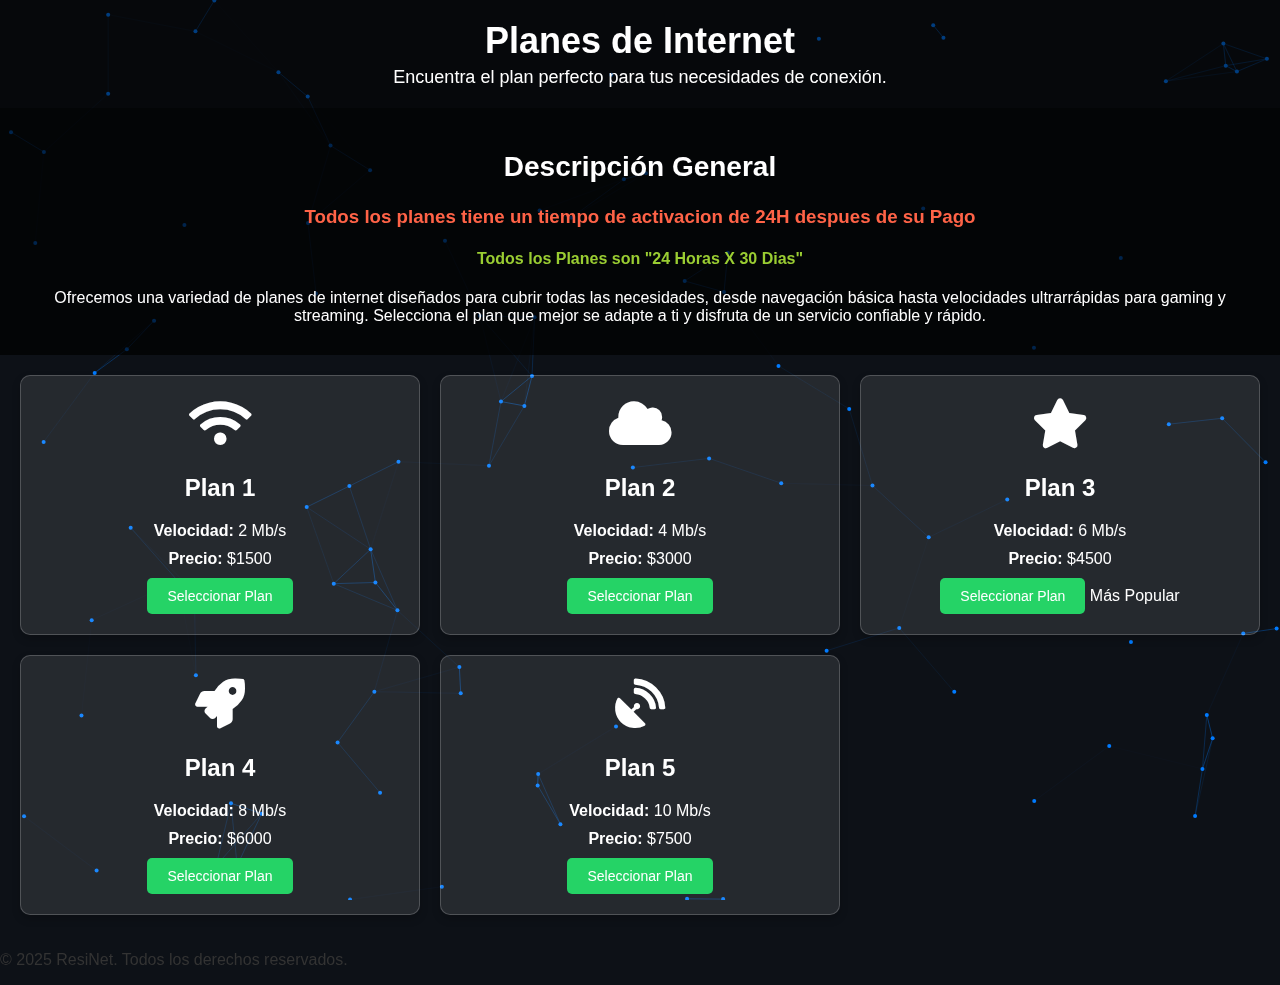
==== index.html @ 88d7b497 "Update index.html" ====
<!DOCTYPE html>
<html lang="es">
<head>
  <meta charset="UTF-8">
  <meta name="viewport" content="width=device-width, initial-scale=1.0">
  <title>ResiNet-Planes de Internet</title>
  <link rel="stylesheet" href="css/styles.css">
  <link rel="icon" href="icons/favicon.ico">
  <link rel="stylesheet" href="https://cdnjs.cloudflare.com/ajax/libs/font-awesome/5.15.4/css/all.min.css">
  <style>
    /* Fondo Canvas */
    #network {
      position: fixed;
      top: 0;
      left: 0;
      width: 100%;
      height: 100%;
      z-index: -1;
      background: #0d1117;
    }
  </style>
</head>
<body>
  
  <canvas id="network"></canvas> <!-- Fondo dinámico -->
<!-- Pantalla de carga -->
<div id="loading-screen">
  <h1>¡Pronto nos veremos!</h1>
  <p>La página se abrirá el Dia 10/01/2025 :</p>
  <div id="countdown">
      <span id="days">00</span>d : 
      <span id="hours">00</span>h : 
      <span id="minutes">00</span>m : 
      <span id="seconds">00</span>s
  </div>
</div>
  <header>
    <h1>Planes de Internet</h1>
    <p>Encuentra el plan perfecto para tus necesidades de conexión.</p>
  </header>

  <section class="description">
    <h2>Descripción General</h2>
    <p>
      <h3 style="color: tomato;">Todos los planes tiene un tiempo de activacion de 24H despues de su Pago</h3>
      <h4 style="color: yellowgreen;">Todos los Planes son "24 Horas X 30 Dias"</h4>
      Ofrecemos una variedad de planes de internet diseñados para cubrir todas las necesidades, 
      desde navegación básica hasta velocidades ultrarrápidas para gaming y streaming. 
      Selecciona el plan que mejor se adapte a ti y disfruta de un servicio confiable y rápido.
    
      
      
    </p>
  </section>

  <main>
    <div class="plans-container">
      <!-- Plan 1 1500-->
      <div class="plan-card">
        <div class="icon"><i class="fas fa-wifi"></i></div>
        <h2>Plan 1</h2>
        <p><strong>Velocidad:</strong> 2 Mb/s</p>
        <p><strong>Precio:</strong> $1500</p>
        <button class="show-form">Seleccionar Plan</button>
        <form class="contact-form" style="display: none;">
          <label for="name">Nombre:</label>
          <input type="text" id="name" placeholder="Tu nombre" required>
          <label for="address">Dirección:</label>
          <input type="text" id="address" placeholder="Tu dirección" required>
          <button type="submit" class="whatsapp-submit" data-plan="Plan 1 - 2 Mb/s a $1500">Enviar por WhatsApp</button>
        </form>
      </div>

      <!-- Plan 2 3000-->
      <div class="plan-card">
        <div class="icon"><i class="fas fa-cloud"></i></div>
        <h2>Plan 2</h2>
        <p><strong>Velocidad:</strong> 4 Mb/s</p>
        <p><strong>Precio:</strong> $3000</p>
        <button class="show-form">Seleccionar Plan</button>
        <form class="contact-form" style="display: none;">
          <label for="name">Nombre:</label>
          <input type="text" id="name" placeholder="Tu nombre" required>
          <label for="address">Dirección:</label>
          <input type="text" id="address" placeholder="Tu dirección" required>
          <button type="submit" class="whatsapp-submit" data-plan="Plan 2 - 4 Mb/s a $3000">Enviar por WhatsApp</button>
        </form>
      </div>

      <!-- Plan 3 4500 -->
      <div class="plan-card popular">
        <div class="icon"><i class="fas fa-star"></i></div>
        <h2>Plan 3</h2>
        <p><strong>Velocidad:</strong> 6 Mb/s</p>
        <p><strong>Precio:</strong> $4500</p>
        <button class="show-form">Seleccionar Plan</button>
        <form class="contact-form" style="display: none;">
          <label for="name">Nombre:</label>
          <input type="text" id="name" placeholder="Tu nombre" required>
          <label for="address">Dirección:</label>
          <input type="text" id="address" placeholder="Tu dirección" required>
          <button type="submit" class="whatsapp-submit" data-plan="Plan 3 - 6 Mb/s a $4500">Enviar por WhatsApp</button>
        </form>
        <span class="badge">Más Popular</span>
      </div>

      <!-- Plan 4 6000-->
      <div class="plan-card">
        <div class="icon"><i class="fas fa-rocket"></i></div>
        <h2>Plan 4</h2>
        <p><strong>Velocidad:</strong> 8 Mb/s</p>
        <p><strong>Precio:</strong> $6000</p>
        <button class="show-form">Seleccionar Plan</button>
        <form class="contact-form" style="display: none;">
          <label for="name">Nombre:</label>
          <input type="text" id="name" placeholder="Tu nombre" required>
          <label for="address">Dirección:</label>
          <input type="text" id="address" placeholder="Tu dirección" required>
          <button type="submit" class="whatsapp-submit" data-plan="Plan 4 - 8 Mb/s a $6000">Enviar por WhatsApp</button>
        </form>
      </div>

      <!-- Plan 5 7500-->
      <div class="plan-card">
        <div class="icon"><i class="fas fa-satellite-dish"></i></div>
        <h2>Plan 5</h2>
        <p><strong>Velocidad:</strong> 10 Mb/s</p>
        <p><strong>Precio:</strong> $7500</p>
        <button class="show-form">Seleccionar Plan</button>
        <form class="contact-form" style="display: none;">
          <label for="name">Nombre:</label>
          <input type="text" id="name" placeholder="Tu nombre" required>
          <label for="address">Dirección:</label>
          <input type="text" id="address" placeholder="Tu dirección" required>
          <button type="submit" class="whatsapp-submit" data-plan="Plan 5 - 10 Mb/s a $7500">Enviar por WhatsApp</button>
        </form>
      </div>
    </div>
  </main>

  <footer>
    <p>© 2025 ResiNet. Todos los derechos reservados.</p>
  </footer>

  <script src="js/main.js"></script>
  <script src="js/network-background.js"></script>

</body>
</html>
---- css/styles.css ----
/* Pantalla de carga */
#loading-screen {
  position: fixed;
  top: 0;
  left: 0;
  width: 100%;
  height: 100%;
  background: #0d1117;
  color: #ffffff;
  display: flex;
  flex-direction: column;
  justify-content: center;
  align-items: center;
  z-index: 1000; /* Asegúrate de que esté por encima del resto del contenido */
}

#loading-screen h1 {
  font-size: 2rem;
}

#loading-screen #countdown {
  font-size: 1.5rem;
  font-weight: bold;
  margin-top: 20px;
}

/* General */
body {
  font-family: 'Roboto', sans-serif;
  margin: 0;
  padding: 0;
  color: #333;
  background: #0d1117;
  overflow-x: hidden;
}

/* Fondo dinámico */
.background {
  position: fixed;
  top: 0;
  left: 0;
  width: 100%;
  height: 100%;
  background: linear-gradient(135deg, #1f1f1f 25%, #007BFF 75%);
  z-index: -1;
  animation: backgroundMove 10s infinite alternate;
}

@keyframes backgroundMove {
  0% {
    background-position: 0% 0%;
  }
  100% {
    background-position: 100% 100%;
  }
}

/* Header */
header {
  text-align: center;
  padding: 20px;
  background: rgba(0, 0, 0, 0.5);
  color: #fff;
}

header h1 {
  margin: 0;
  font-size: 36px;
}

header p {
  margin: 5px 0 0;
  font-size: 18px;
}

/* Descripción */
.description {
  text-align: center;
  padding: 20px;
  background: rgba(0, 0, 0, 0.7);
  color: #fff;
}

.description h2 {
  font-size: 28px;
}

.description p {
  font-size: 16px;
  margin: 10px 0;
}

/* Contenedor de planes */
.plans-container {
  display: grid;
  grid-template-columns: repeat(auto-fit, minmax(300px, 1fr));
  gap: 20px;
  padding: 20px;
}

/* Diseño de tarjetas */
.plan-card {
  border-radius: 10px;
  padding: 20px;
  text-align: center;
  background: rgba(255, 255, 255, 0.1);
  color: #fff;
  border: 1px solid rgba(255, 255, 255, 0.2);
  position: relative;
  overflow: hidden;
  box-shadow: 0 4px 8px rgba(0, 0, 0, 0.2);
  transition: transform 0.3s, box-shadow 0.3s;
}

.plan-card:hover {
  transform: scale(1.05);
  box-shadow: 0 10px 20px rgba(0, 0, 0, 0.3);
}

.plan-card h2 {
  font-size: 24px;
}

.plan-card p {
  margin: 10px 0;
  font-size: 16px;
}

.plan-card .icon {
  font-size: 50px;
  margin-bottom: 10px;
  animation: float 3s infinite;
}

.plan-card button {
  background: #25D366;
  color: #fff;
  border: none;
  padding: 10px 20px;
  border-radius: 5px;
  font-size: 14px;
  cursor: pointer;
}

.plan-card button:hover {
  background: #1DA851;
}

/* Animaciones */
@keyframes float {
  0%, 100% {
    transform: translateY(0);
  }
  50% {
    transform: translateY(-10px);
  }
}

/* Responsividad */
@media (max-width: 768px) {
  header h1 {
    font-size: 28px;
  }

  .plan-card {
    padding: 15px;
  }

  .plan-card h2 {
    font-size: 20px;
  }

  .plan-card .icon {
    font-size: 40px;
  }
}
#network {
  position: fixed;
  top: 0;
  left: 0;
  width: 100%;
  height: 100%;
  z-index: -1;
  background: #0d1117;
}
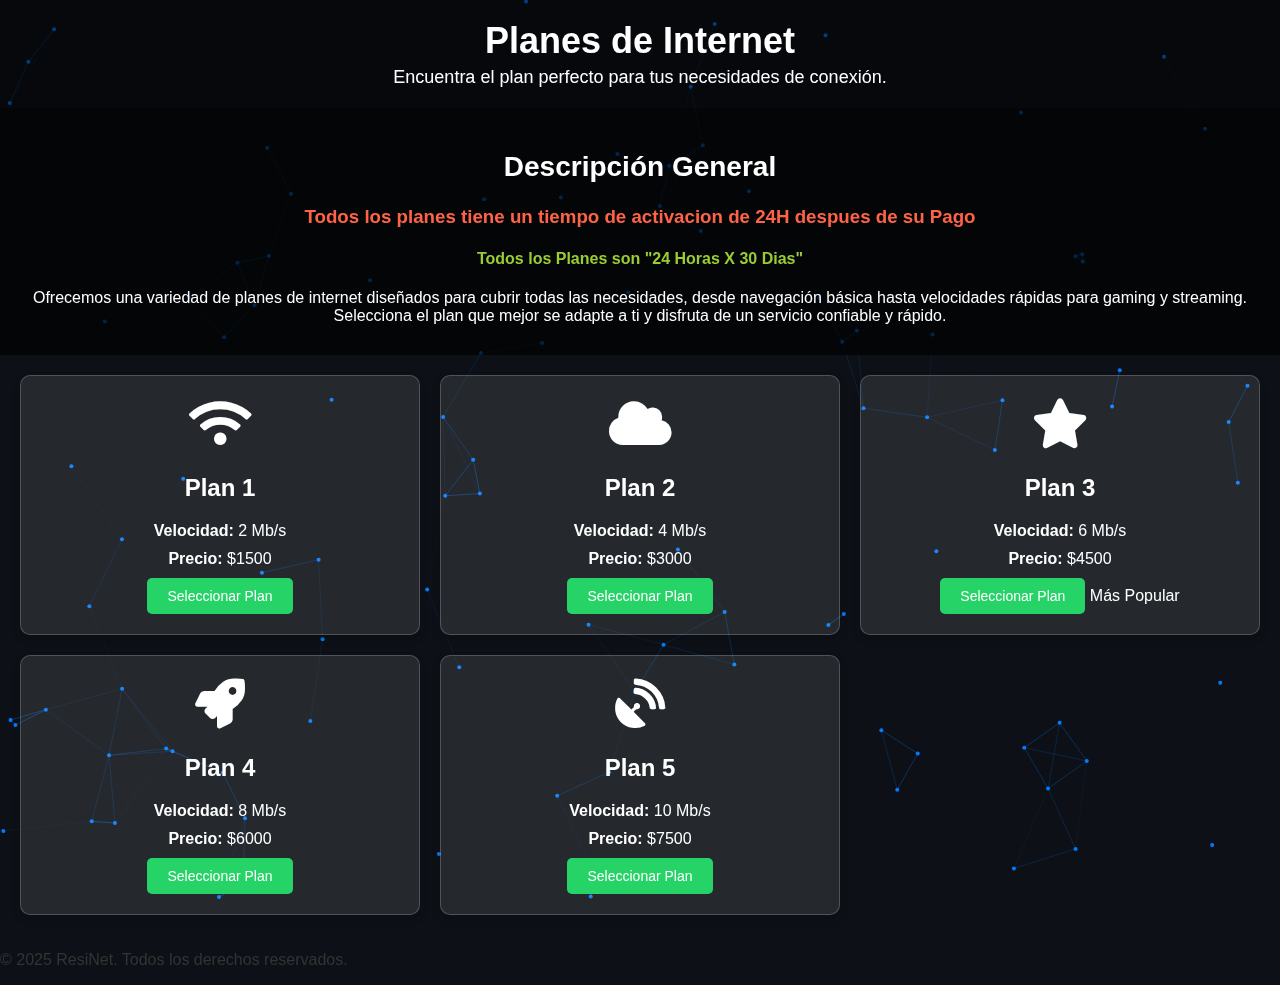
==== commit 71f1b906: "Update index.html" ====
--- a/index.html
+++ b/index.html
@@ -45,10 +45,8 @@
       <h3 style="color: tomato;">Todos los planes tiene un tiempo de activacion de 24H despues de su Pago</h3>
       <h4 style="color: yellowgreen;">Todos los Planes son "24 Horas X 30 Dias"</h4>
       Ofrecemos una variedad de planes de internet diseñados para cubrir todas las necesidades, 
-      desde navegación básica hasta velocidades ultrarrápidas para gaming y streaming. 
+      desde navegación básica hasta velocidades rápidas para gaming y streaming. 
       Selecciona el plan que mejor se adapte a ti y disfruta de un servicio confiable y rápido.
-    
-      
       
     </p>
   </section>
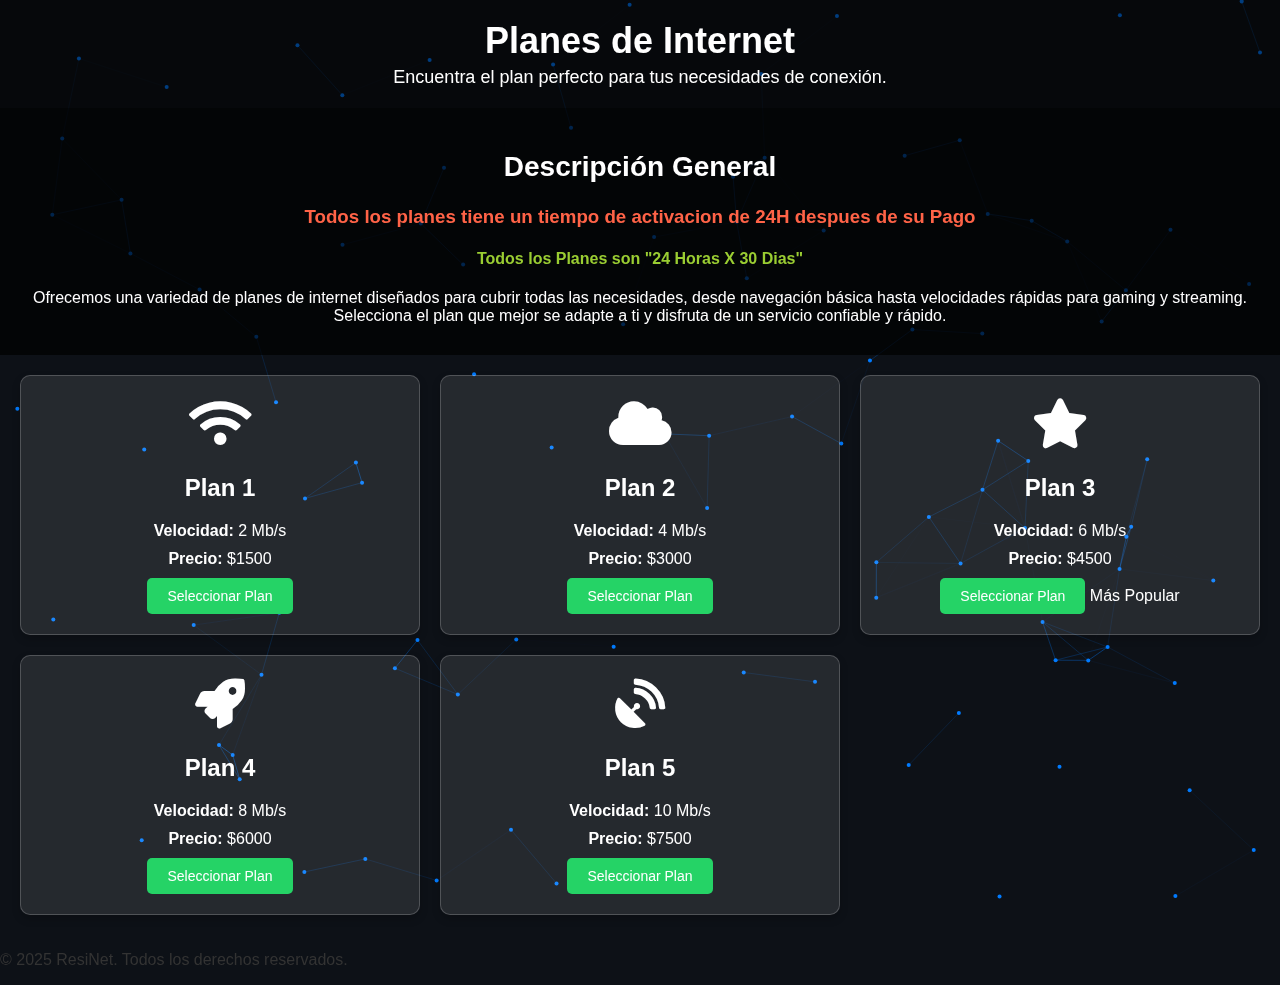
==== commit 6c11d94b: "update" ====
--- a/index.html
+++ b/index.html
@@ -25,14 +25,16 @@
   <canvas id="network"></canvas> <!-- Fondo dinámico -->
 <!-- Pantalla de carga -->
 <div id="loading-screen">
+  <img src="img/RESI _fp.png" alt="Logo" id="loading-image">
   <h1>¡Pronto nos veremos!</h1>
-  <p>La página se abrirá el Dia 10/01/2025 :</p>
+  <p>La página se abrirá en:</p>
   <div id="countdown">
       <span id="days">00</span>d : 
       <span id="hours">00</span>h : 
       <span id="minutes">00</span>m : 
       <span id="seconds">00</span>s
   </div>
+</div>
 </div>
   <header>
     <h1>Planes de Internet</h1>
--- a/css/styles.css
+++ b/css/styles.css
@@ -5,13 +5,32 @@
   left: 0;
   width: 100%;
   height: 100%;
-  background: #0d1117;
-  color: #ffffff;
   display: flex;
   flex-direction: column;
   justify-content: center;
   align-items: center;
-  z-index: 1000; /* Asegúrate de que esté por encima del resto del contenido */
+  color: #fff;
+  z-index: 1000; /* Asegura que esté encima del canvas */
+  text-align: center;
+  background: rgba(13, 17, 23, 0.85); /* Fondo semitransparente */
+}
+/* Estilo para la imagen de la pantalla de carga */
+#loading-image {
+  max-width: 150px; /* Tamaño máximo de la imagen */
+  margin-bottom: 20px; /* Espaciado entre la imagen y el título */
+  animation: fadeIn 1.5s ease-in-out; /* Animación de entrada */
+}
+
+/* Animación de entrada */
+@keyframes fadeIn {
+  from {
+    opacity: 0;
+    transform: scale(0.9);
+  }
+  to {
+    opacity: 1;
+    transform: scale(1);
+  }
 }
 
 #loading-screen h1 {
@@ -35,15 +54,14 @@
 }
 
 /* Fondo dinámico */
-.background {
+#network {
   position: fixed;
   top: 0;
   left: 0;
   width: 100%;
   height: 100%;
-  background: linear-gradient(135deg, #1f1f1f 25%, #007BFF 75%);
-  z-index: -1;
-  animation: backgroundMove 10s infinite alternate;
+  z-index: -1; /* Asegura que esté detrás de todo */
+  background: #0d1117;
 }
 
 @keyframes backgroundMove {
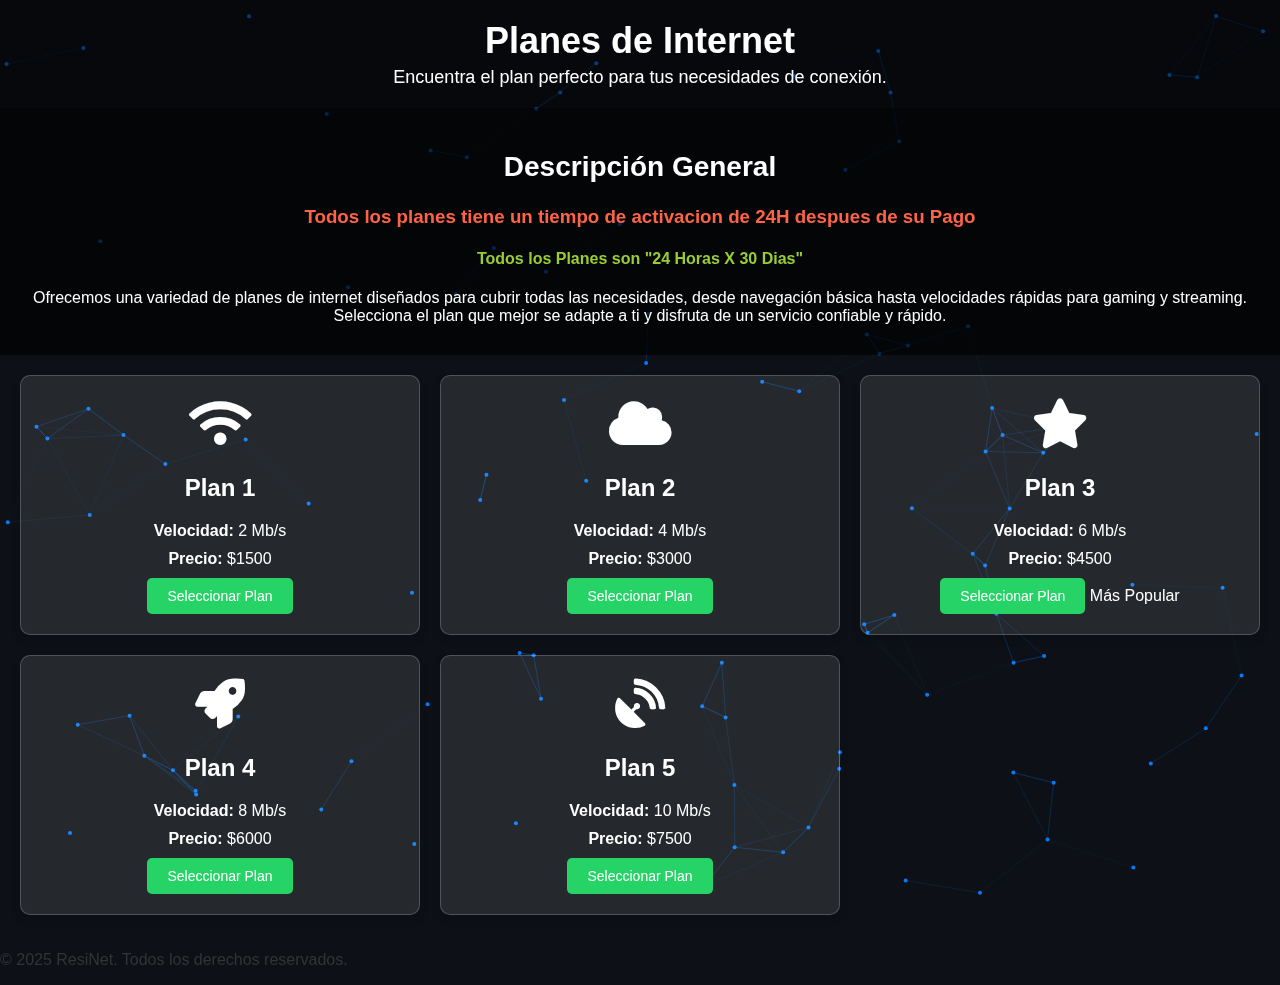
==== commit ffe76a32: "update" ====
--- a/index.html
+++ b/index.html
@@ -27,7 +27,7 @@
 <div id="loading-screen">
   <img src="img/RESI _fp.png" alt="Logo" id="loading-image">
   <h1>¡Pronto nos veremos!</h1>
-  <p>La página se abrirá en:</p>
+  <p>La página se abrirá el dia 11/01/2025:</p>
   <div id="countdown">
       <span id="days">00</span>d : 
       <span id="hours">00</span>h : 
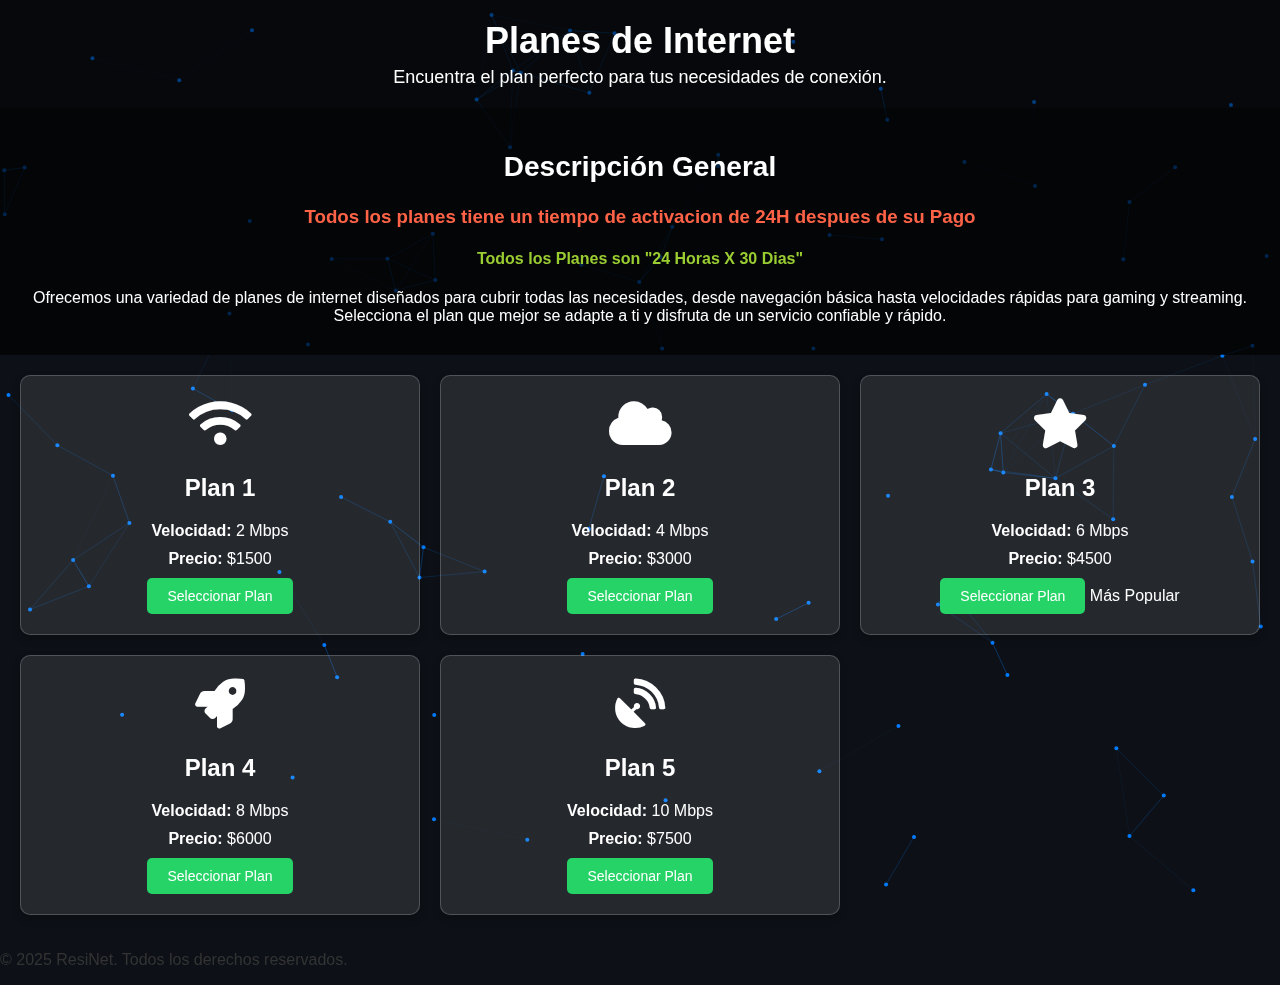
==== commit 15fe37bc: "Fix By commit marcos" ====
--- a/index.html
+++ b/index.html
@@ -59,7 +59,7 @@
       <div class="plan-card">
         <div class="icon"><i class="fas fa-wifi"></i></div>
         <h2>Plan 1</h2>
-        <p><strong>Velocidad:</strong> 2 Mb/s</p>
+        <p><strong>Velocidad:</strong> 2 Mbps</p>
         <p><strong>Precio:</strong> $1500</p>
         <button class="show-form">Seleccionar Plan</button>
         <form class="contact-form" style="display: none;">
@@ -67,7 +67,7 @@
           <input type="text" id="name" placeholder="Tu nombre" required>
           <label for="address">Dirección:</label>
           <input type="text" id="address" placeholder="Tu dirección" required>
-          <button type="submit" class="whatsapp-submit" data-plan="Plan 1 - 2 Mb/s a $1500">Enviar por WhatsApp</button>
+          <button type="submit" class="whatsapp-submit" data-plan="Plan 1 - 2 Mbps a $1500">Enviar por WhatsApp</button>
         </form>
       </div>
 
@@ -75,7 +75,7 @@
       <div class="plan-card">
         <div class="icon"><i class="fas fa-cloud"></i></div>
         <h2>Plan 2</h2>
-        <p><strong>Velocidad:</strong> 4 Mb/s</p>
+        <p><strong>Velocidad:</strong> 4 Mbps</p>
         <p><strong>Precio:</strong> $3000</p>
         <button class="show-form">Seleccionar Plan</button>
         <form class="contact-form" style="display: none;">
@@ -83,7 +83,7 @@
           <input type="text" id="name" placeholder="Tu nombre" required>
           <label for="address">Dirección:</label>
           <input type="text" id="address" placeholder="Tu dirección" required>
-          <button type="submit" class="whatsapp-submit" data-plan="Plan 2 - 4 Mb/s a $3000">Enviar por WhatsApp</button>
+          <button type="submit" class="whatsapp-submit" data-plan="Plan 2 - 4 Mbps a $3000">Enviar por WhatsApp</button>
         </form>
       </div>
 
@@ -91,7 +91,7 @@
       <div class="plan-card popular">
         <div class="icon"><i class="fas fa-star"></i></div>
         <h2>Plan 3</h2>
-        <p><strong>Velocidad:</strong> 6 Mb/s</p>
+        <p><strong>Velocidad:</strong> 6 Mbps</p>
         <p><strong>Precio:</strong> $4500</p>
         <button class="show-form">Seleccionar Plan</button>
         <form class="contact-form" style="display: none;">
@@ -99,7 +99,7 @@
           <input type="text" id="name" placeholder="Tu nombre" required>
           <label for="address">Dirección:</label>
           <input type="text" id="address" placeholder="Tu dirección" required>
-          <button type="submit" class="whatsapp-submit" data-plan="Plan 3 - 6 Mb/s a $4500">Enviar por WhatsApp</button>
+          <button type="submit" class="whatsapp-submit" data-plan="Plan 3 - 6 Mbps a $4500">Enviar por WhatsApp</button>
         </form>
         <span class="badge">Más Popular</span>
       </div>
@@ -108,7 +108,7 @@
       <div class="plan-card">
         <div class="icon"><i class="fas fa-rocket"></i></div>
         <h2>Plan 4</h2>
-        <p><strong>Velocidad:</strong> 8 Mb/s</p>
+        <p><strong>Velocidad:</strong> 8 Mbps</p>
         <p><strong>Precio:</strong> $6000</p>
         <button class="show-form">Seleccionar Plan</button>
         <form class="contact-form" style="display: none;">
@@ -116,7 +116,7 @@
           <input type="text" id="name" placeholder="Tu nombre" required>
           <label for="address">Dirección:</label>
           <input type="text" id="address" placeholder="Tu dirección" required>
-          <button type="submit" class="whatsapp-submit" data-plan="Plan 4 - 8 Mb/s a $6000">Enviar por WhatsApp</button>
+          <button type="submit" class="whatsapp-submit" data-plan="Plan 4 - 8 Mbps a $6000">Enviar por WhatsApp</button>
         </form>
       </div>
 
@@ -124,7 +124,7 @@
       <div class="plan-card">
         <div class="icon"><i class="fas fa-satellite-dish"></i></div>
         <h2>Plan 5</h2>
-        <p><strong>Velocidad:</strong> 10 Mb/s</p>
+        <p><strong>Velocidad:</strong> 10 Mbps</p>
         <p><strong>Precio:</strong> $7500</p>
         <button class="show-form">Seleccionar Plan</button>
         <form class="contact-form" style="display: none;">
@@ -132,7 +132,7 @@
           <input type="text" id="name" placeholder="Tu nombre" required>
           <label for="address">Dirección:</label>
           <input type="text" id="address" placeholder="Tu dirección" required>
-          <button type="submit" class="whatsapp-submit" data-plan="Plan 5 - 10 Mb/s a $7500">Enviar por WhatsApp</button>
+          <button type="submit" class="whatsapp-submit" data-plan="Plan 5 - 10 Mbps a $7500">Enviar por WhatsApp</button>
         </form>
       </div>
     </div>
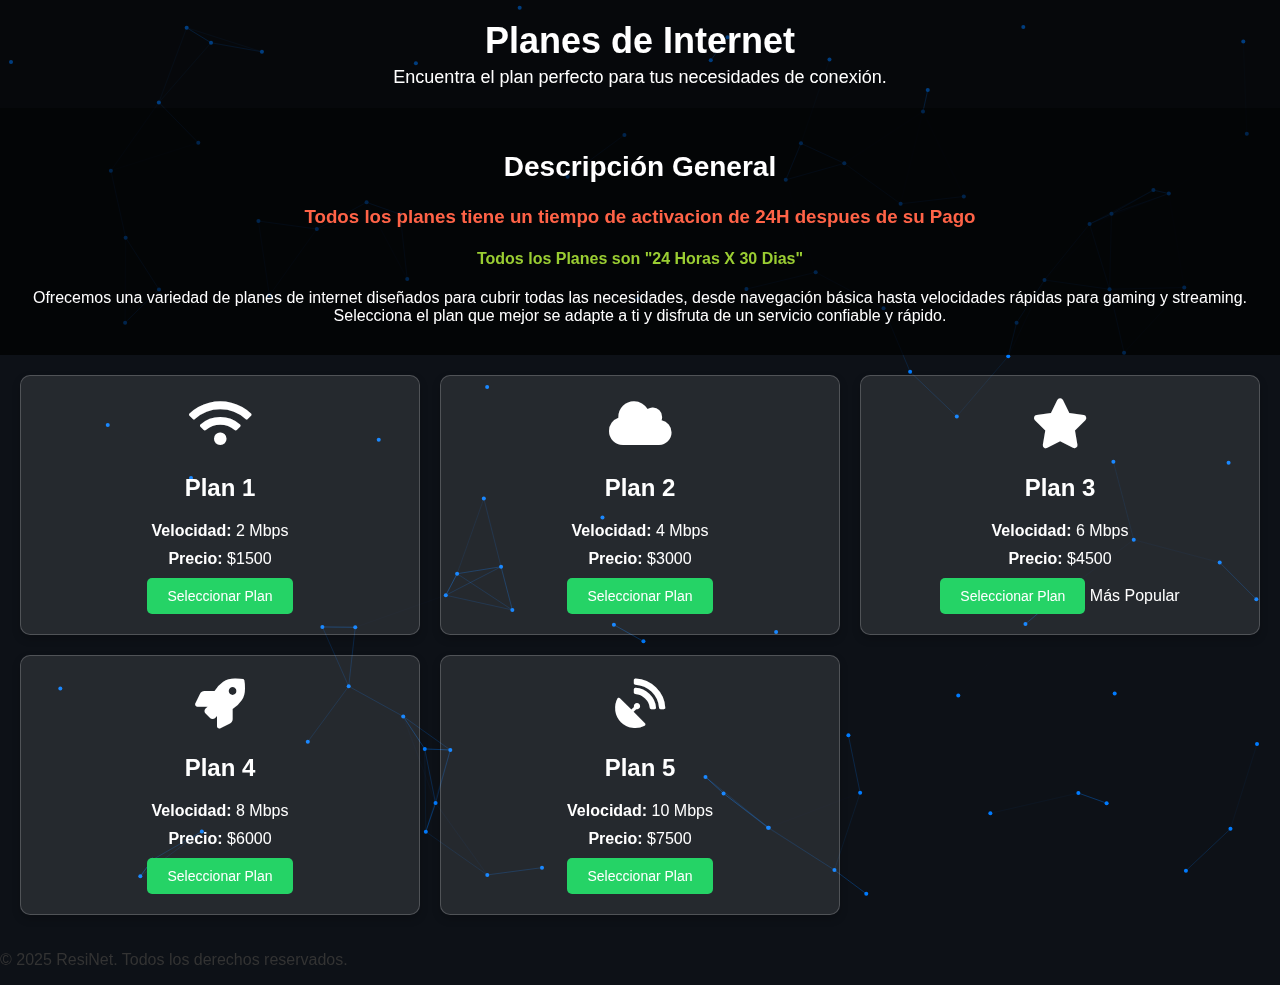
==== commit 17ef27b4: "Update index.html" ====
--- a/index.html
+++ b/index.html
@@ -27,7 +27,7 @@
 <div id="loading-screen">
   <img src="img/RESI _fp.png" alt="Logo" id="loading-image">
   <h1>¡Pronto nos veremos!</h1>
-  <p>La página se abrirá el dia 11/01/2025:</p>
+  <p>La página se abrirá el dia 10/01/2025:</p>
   <div id="countdown">
       <span id="days">00</span>d : 
       <span id="hours">00</span>h : 
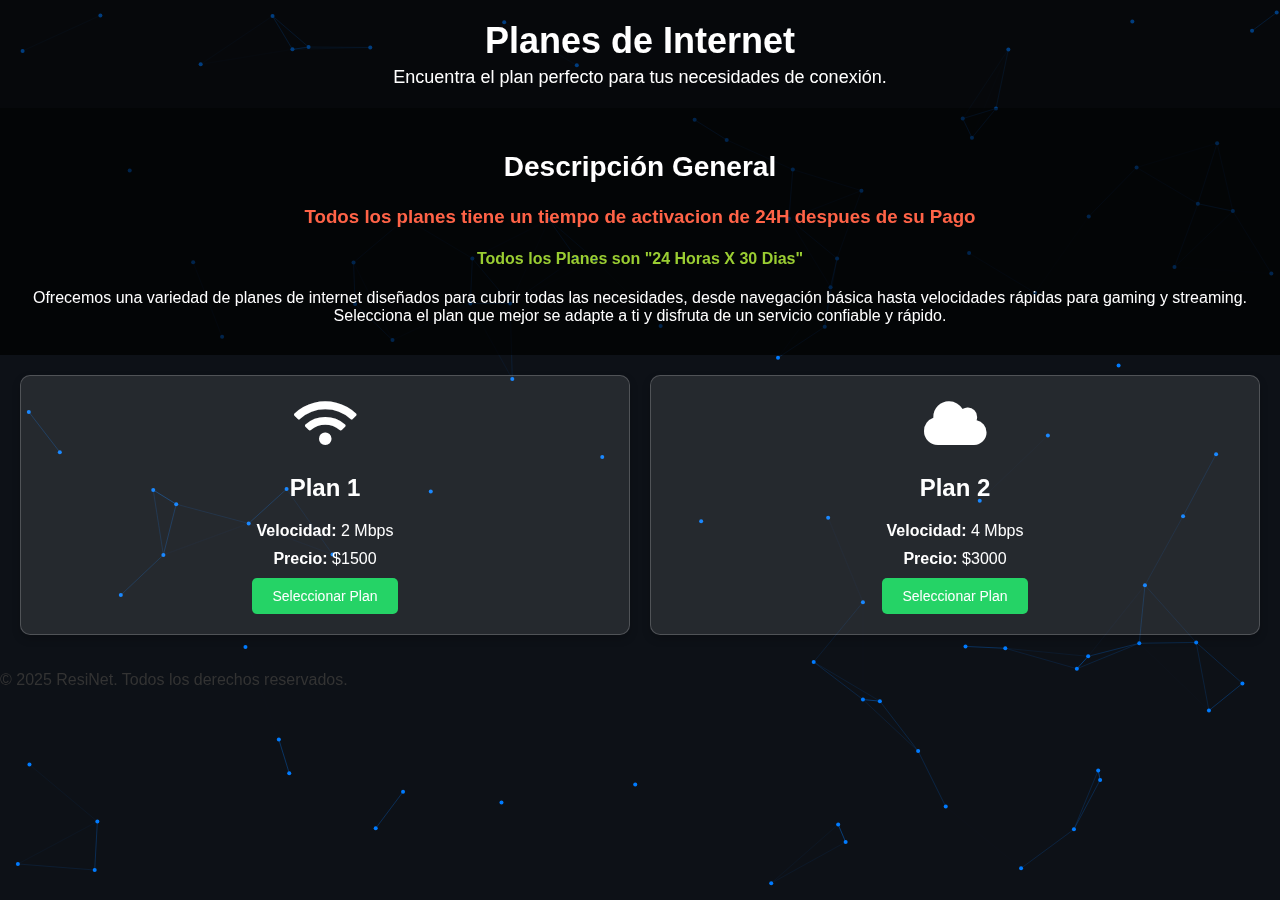
==== commit 1e8596bc: "Update index.html" ====
--- a/index.html
+++ b/index.html
@@ -87,7 +87,7 @@
         </form>
       </div>
 
-      <!-- Plan 3 4500 -->
+      <!-- Plan 3 4500 
       <div class="plan-card popular">
         <div class="icon"><i class="fas fa-star"></i></div>
         <h2>Plan 3</h2>
@@ -102,9 +102,9 @@
           <button type="submit" class="whatsapp-submit" data-plan="Plan 3 - 6 Mbps a $4500">Enviar por WhatsApp</button>
         </form>
         <span class="badge">Más Popular</span>
-      </div>
+      </div>-->
 
-      <!-- Plan 4 6000-->
+      <!-- Plan 4 6000
       <div class="plan-card">
         <div class="icon"><i class="fas fa-rocket"></i></div>
         <h2>Plan 4</h2>
@@ -118,9 +118,9 @@
           <input type="text" id="address" placeholder="Tu dirección" required>
           <button type="submit" class="whatsapp-submit" data-plan="Plan 4 - 8 Mbps a $6000">Enviar por WhatsApp</button>
         </form>
-      </div>
+      </div>-->
 
-      <!-- Plan 5 7500-->
+      <!-- Plan 5 7500
       <div class="plan-card">
         <div class="icon"><i class="fas fa-satellite-dish"></i></div>
         <h2>Plan 5</h2>
@@ -135,7 +135,7 @@
           <button type="submit" class="whatsapp-submit" data-plan="Plan 5 - 10 Mbps a $7500">Enviar por WhatsApp</button>
         </form>
       </div>
-    </div>
+    </div>-->
   </main>
 
   <footer>
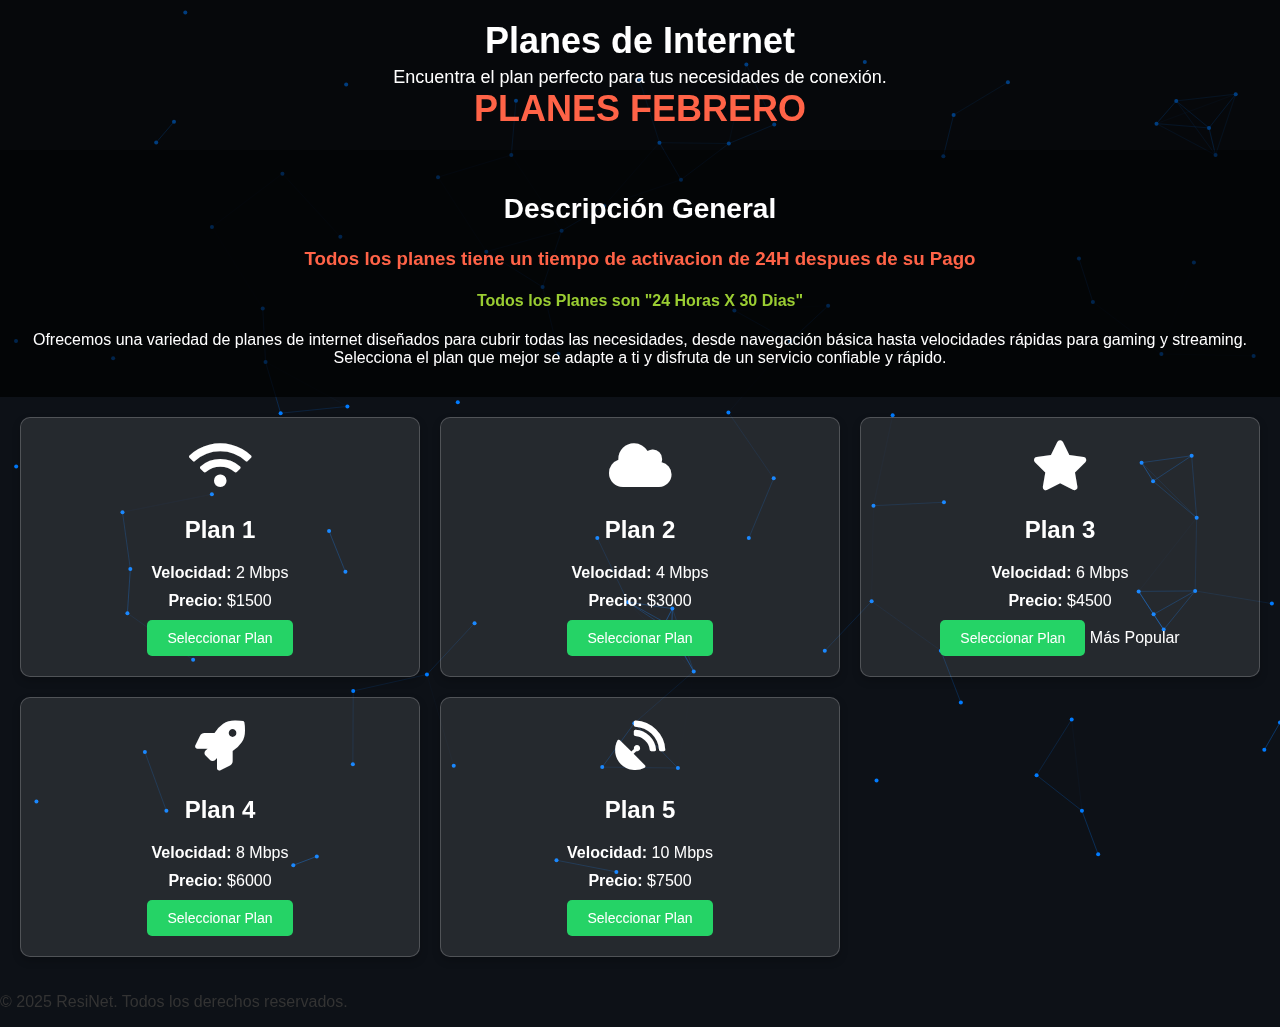
==== commit c397d46c: "Update index.html" ====
--- a/index.html
+++ b/index.html
@@ -39,6 +39,7 @@
   <header>
     <h1>Planes de Internet</h1>
     <p>Encuentra el plan perfecto para tus necesidades de conexión.</p>
+    <h1 style="color: tomato;">PLANES FEBRERO</h1>
   </header>
 
   <section class="description">
@@ -87,7 +88,7 @@
         </form>
       </div>
 
-      <!-- Plan 3 4500 
+      <!-- Plan 3 4500 -->
       <div class="plan-card popular">
         <div class="icon"><i class="fas fa-star"></i></div>
         <h2>Plan 3</h2>
@@ -102,9 +103,9 @@
           <button type="submit" class="whatsapp-submit" data-plan="Plan 3 - 6 Mbps a $4500">Enviar por WhatsApp</button>
         </form>
         <span class="badge">Más Popular</span>
-      </div>-->
+      </div>
 
-      <!-- Plan 4 6000
+      <!-- Plan 4 6000 -->
       <div class="plan-card">
         <div class="icon"><i class="fas fa-rocket"></i></div>
         <h2>Plan 4</h2>
@@ -118,9 +119,9 @@
           <input type="text" id="address" placeholder="Tu dirección" required>
           <button type="submit" class="whatsapp-submit" data-plan="Plan 4 - 8 Mbps a $6000">Enviar por WhatsApp</button>
         </form>
-      </div>-->
+      </div>
 
-      <!-- Plan 5 7500
+      <!-- Plan 5 7500 -->
       <div class="plan-card">
         <div class="icon"><i class="fas fa-satellite-dish"></i></div>
         <h2>Plan 5</h2>
@@ -135,7 +136,7 @@
           <button type="submit" class="whatsapp-submit" data-plan="Plan 5 - 10 Mbps a $7500">Enviar por WhatsApp</button>
         </form>
       </div>
-    </div>-->
+    </div>
   </main>
 
   <footer>
